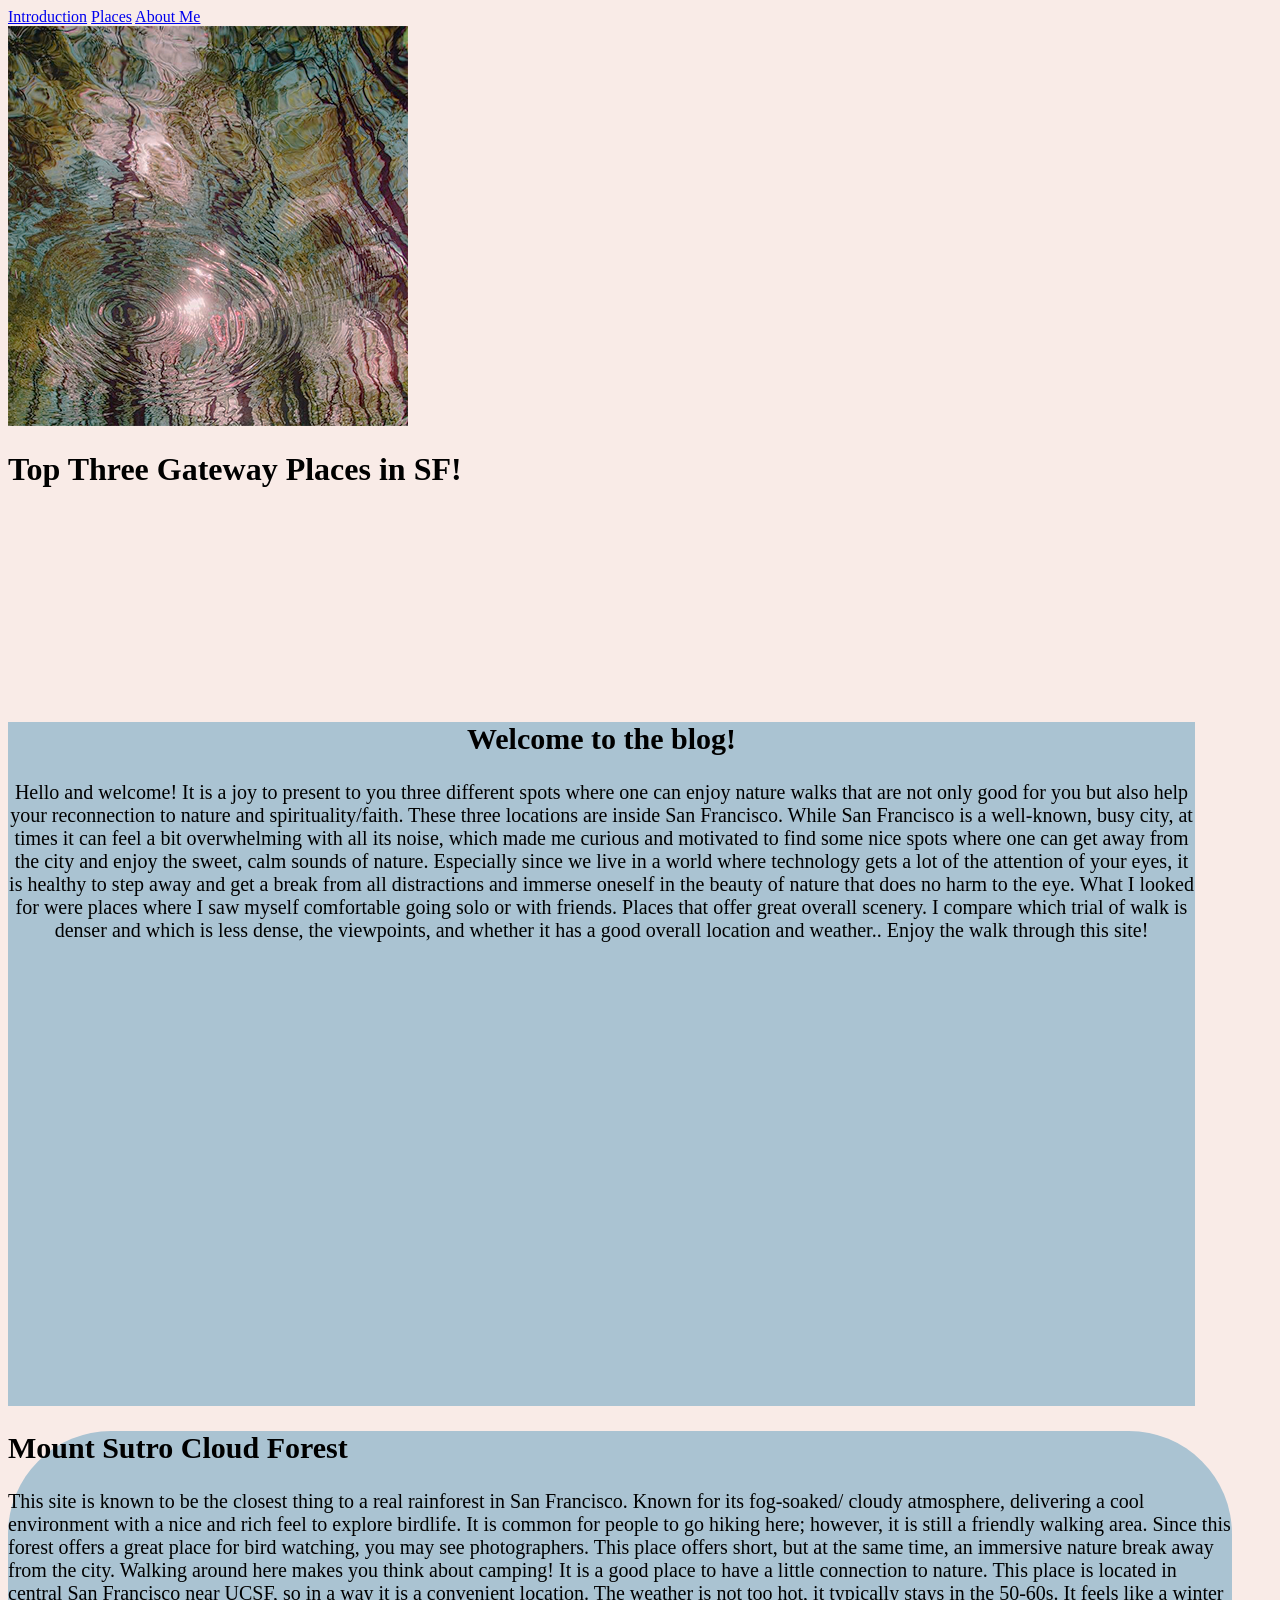
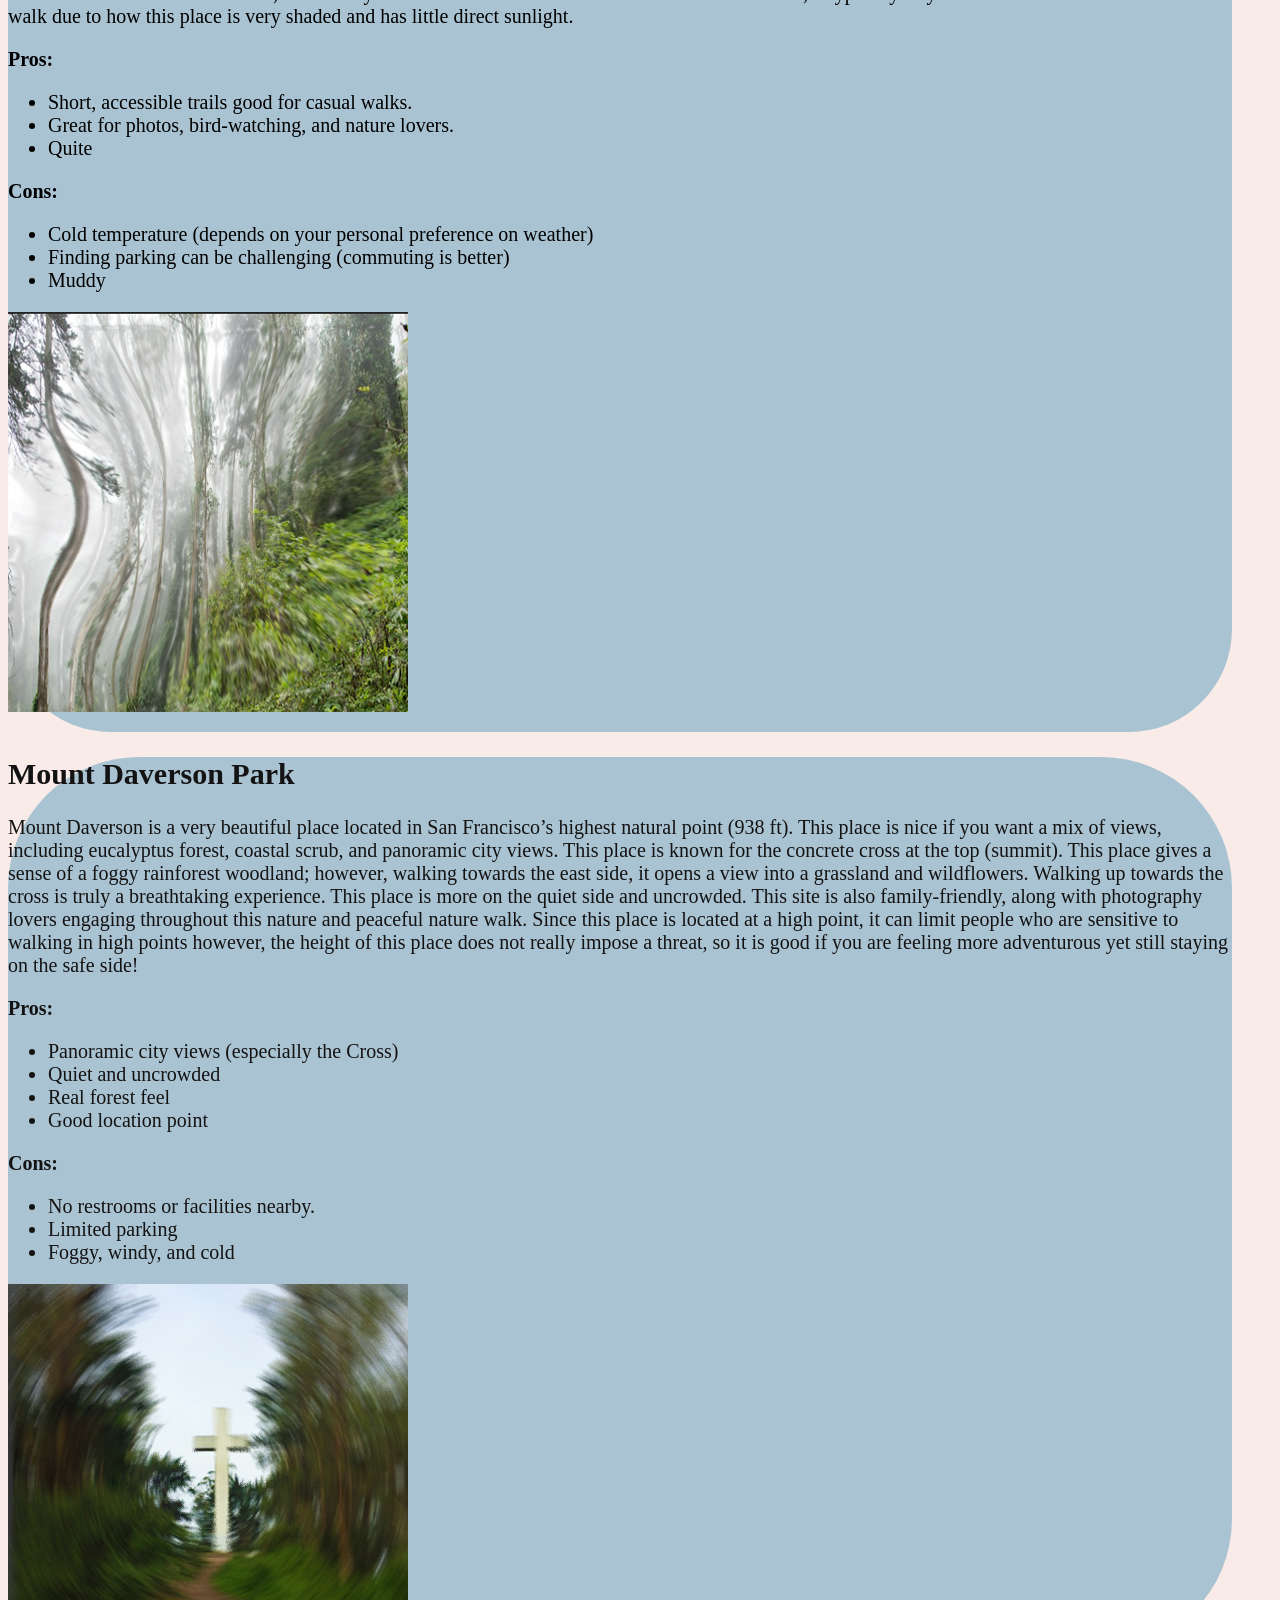
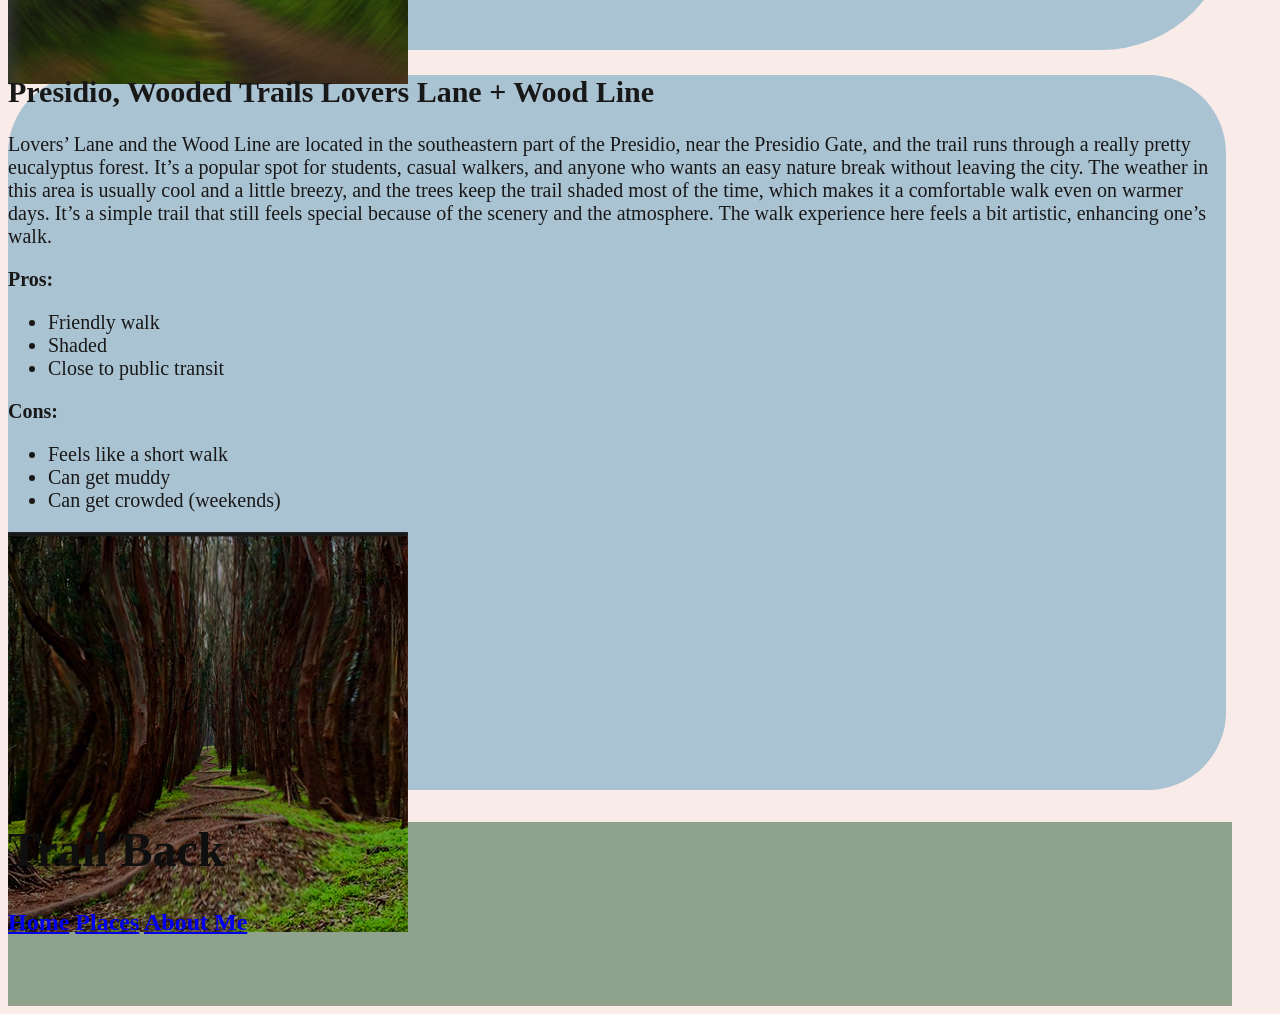
==== index.html @ d63a4e83 "initial push to server" ====
<!doctype html>

<html lang="en">

<head>
    
    <meta charset="UTF-8">

    <link rel="stylesheet" href="css/main.css">
    
    <title>Top Green Gateway Places in SF!</title>
</head>

<body>

    <nav>
        <a href="#opening">Introduction</a>
        <a href="#one"one>Places</a>
        <a href="about/about.html">About Me</a>
    </nav>

    <header>
        <img src="img/coverforest.png" alt="headshot of a watery forest illustration">
        <h1>
            Top Three Gateway Places in SF!
        </h1>
    </header>

    <section id="opening">
        <h1>
            Welcome to the blog!
        </h1>
        <p>
            Hello and welcome! It is a joy to present to you three different spots where one can enjoy nature walks that are not only good for you but also help your reconnection to nature and spirituality/faith. These three locations are inside San Francisco. While San Francisco is a well-known, busy city, at times it can feel a bit overwhelming with all its noise, which made me curious and motivated to find some nice spots where one can get away from the city and enjoy the sweet, calm sounds of nature. Especially since we live in a world where technology gets a lot of the attention of your eyes, it is healthy to step away and get a break from all distractions and immerse oneself in the beauty of nature that does no harm to the eye. 
            What I looked for were places where I saw myself comfortable going solo or with friends. Places that offer great overall scenery. I compare which trial of walk is denser and which is less dense, the viewpoints, and whether it has a good overall location and weather.. Enjoy the walk through this site!
        </p>
    </section>

    <section id="one">
        <h1>
            Mount Sutro Cloud Forest
        </h1>
        <p>
            This site is known to be the closest thing to a real rainforest in San Francisco. Known for its fog-soaked/ cloudy atmosphere, delivering a cool environment with a nice and rich feel to explore birdlife. It is common for people to go hiking here; however, it is still a friendly walking area. Since this forest offers a great place for bird watching, you may see photographers. This place offers short, but at the same time, an immersive nature break away from the city. Walking around here makes you think about camping! It is a good place to have a little connection to nature. This place is located in central San Francisco near UCSF, so in a way it is a convenient location. The weather is not too hot, it typically stays in the 50-60s. It feels like a winter walk due to how this place is very shaded and has little direct sunlight.
        </p>
       <strong>Pros:</strong>
            <ul>
            <li>Short, accessible trails good for casual walks.</li>
            <li>Great for photos, bird‑watching, and nature lovers.</li>
            <li>Quite</li>
            </ul>
           
            <strong>Cons:</strong>
            <ul>
            <li>Cold temperature (depends on your personal preference on weather)</li>
            <li>Finding parking can be challenging (commuting is better)</li>
            <li>Muddy</li>
            </ul>
        <img src="img/copypinch.png" alt="headshot of a cloudy forest location">
    </section>

    <section id="two">
        <h1>
            Mount Daverson Park
        </h1>
        <p>
            Mount Daverson is a very beautiful place located in San Francisco’s highest natural point (938 ft). This place is nice if you want a mix of views, including eucalyptus forest, coastal scrub, and panoramic city views. This place is known for the concrete cross at the top (summit). This place gives a sense of a foggy rainforest woodland; however, walking towards the east side, it opens a view into a grassland and wildflowers. Walking up towards the cross is truly a breathtaking experience. This place is more on the quiet side and uncrowded. This site is also family-friendly, along with photography lovers engaging throughout this nature and peaceful nature walk. Since this place is located at a high point, it can limit people who are sensitive to walking in high points however, the height of this place does not really impose a threat, so it is good if you are feeling more adventurous yet still staying on the safe side!
        </p>
         <strong>Pros:</strong>
            <ul>
            <li>Panoramic city views (especially the Cross)</li>
            <li>Quiet and uncrowded</li>
            <li>Real forest feel</li>
            <li>Good location point</li>
            </ul>

            <strong>Cons:</strong>
            <ul>
            <li>No restrooms or facilities nearby.</li>
            <li>Limited parking</li>
            <li>Foggy, windy, and cold</li>
            </ul>
        <img src="img/radialcross.png" alt="Headshot of a cross at the highest point in a forest location">
    </section>

    <section id="three">
        <h1>
            Presidio, Wooded Trails Lovers Lane + Wood Line
        </h1>
        <p>
           Lovers’ Lane and the Wood Line are located in the southeastern part of the Presidio, near the Presidio Gate, and the trail runs through a really pretty eucalyptus forest. It’s a popular spot for students, casual walkers, and anyone who wants an easy nature break without leaving the city. The weather in this area is usually cool and a little breezy, and the trees keep the trail shaded most of the time, which makes it a comfortable walk even on warmer days. It’s a simple trail that still feels special because of the scenery and the atmosphere. The walk experience here feels a bit artistic, enhancing one’s walk. 
        </p>
        
        <strong>Pros:</strong>
            <ul>
            <li>Friendly walk</li>
            <li>Shaded</li>
            <li>Close to public transit</li>
            </ul>

            <strong>Cons:</strong>
            <ul>
            <li>Feels like a short walk</li>
            <li>Can get muddy</li>
            <li>Can get crowded (weekends)</li>
            </ul>

        <img src="img/thirdforest.png" alt="headshot of a cloudy forest with a long curvy wood trail">
    </section>
    <footer>
        <h1>Trail Back</h1>
        <p>
           <a href="#opening">Home</a>
           <a href="#one">Places</a>
           <a href="about/about.html">About Me</a>
        </p>
    </footer>
</body>
                   
</html>
---- css/main.css ----
body {
    background-color: #F9EBE7;
}

header {
width: 671px;
height: 671px;
aspect-ratio: 1/1;
background: url(<path-to-image>) #AAC3D2 / cover no-repeat;
}

#opening {
width: 1187px;
height: 684px;
background: #AAC3D2;
color: #000;
text-align: center;
font-size: 20px;
font-style: normal;
font-weight: 500;
line-height: normal;
}

#one{
width: 1224px;
height: 901px;
border-radius: 103px;
background: #AAC3D2;
color: #000;
font-size: 20px;
font-style: normal;
font-weight: 500;
line-height: normal;
}

#two {
width: 1224px;
height: 893px;
border-radius: 131px;
background: #AAC3D2;
color: #141313;
font-family: Inter;
font-size: 20px;
font-style: normal;
font-weight: 500;
line-height: normal;
}

#three {
width: 1218px;
height: 715px;
border-radius: 78px;
background: #AAC3D2;
color: #191818;
font-size: 20px;
font-style: normal;
font-weight: 500;
line-height: normal;
}

footer {
width: 1224px;
height: 184px;
background: #8EA28E;
color: #0F0F0F;
font-size: 24px;
font-style: normal;
font-weight: 700;
line-height: normal;
}
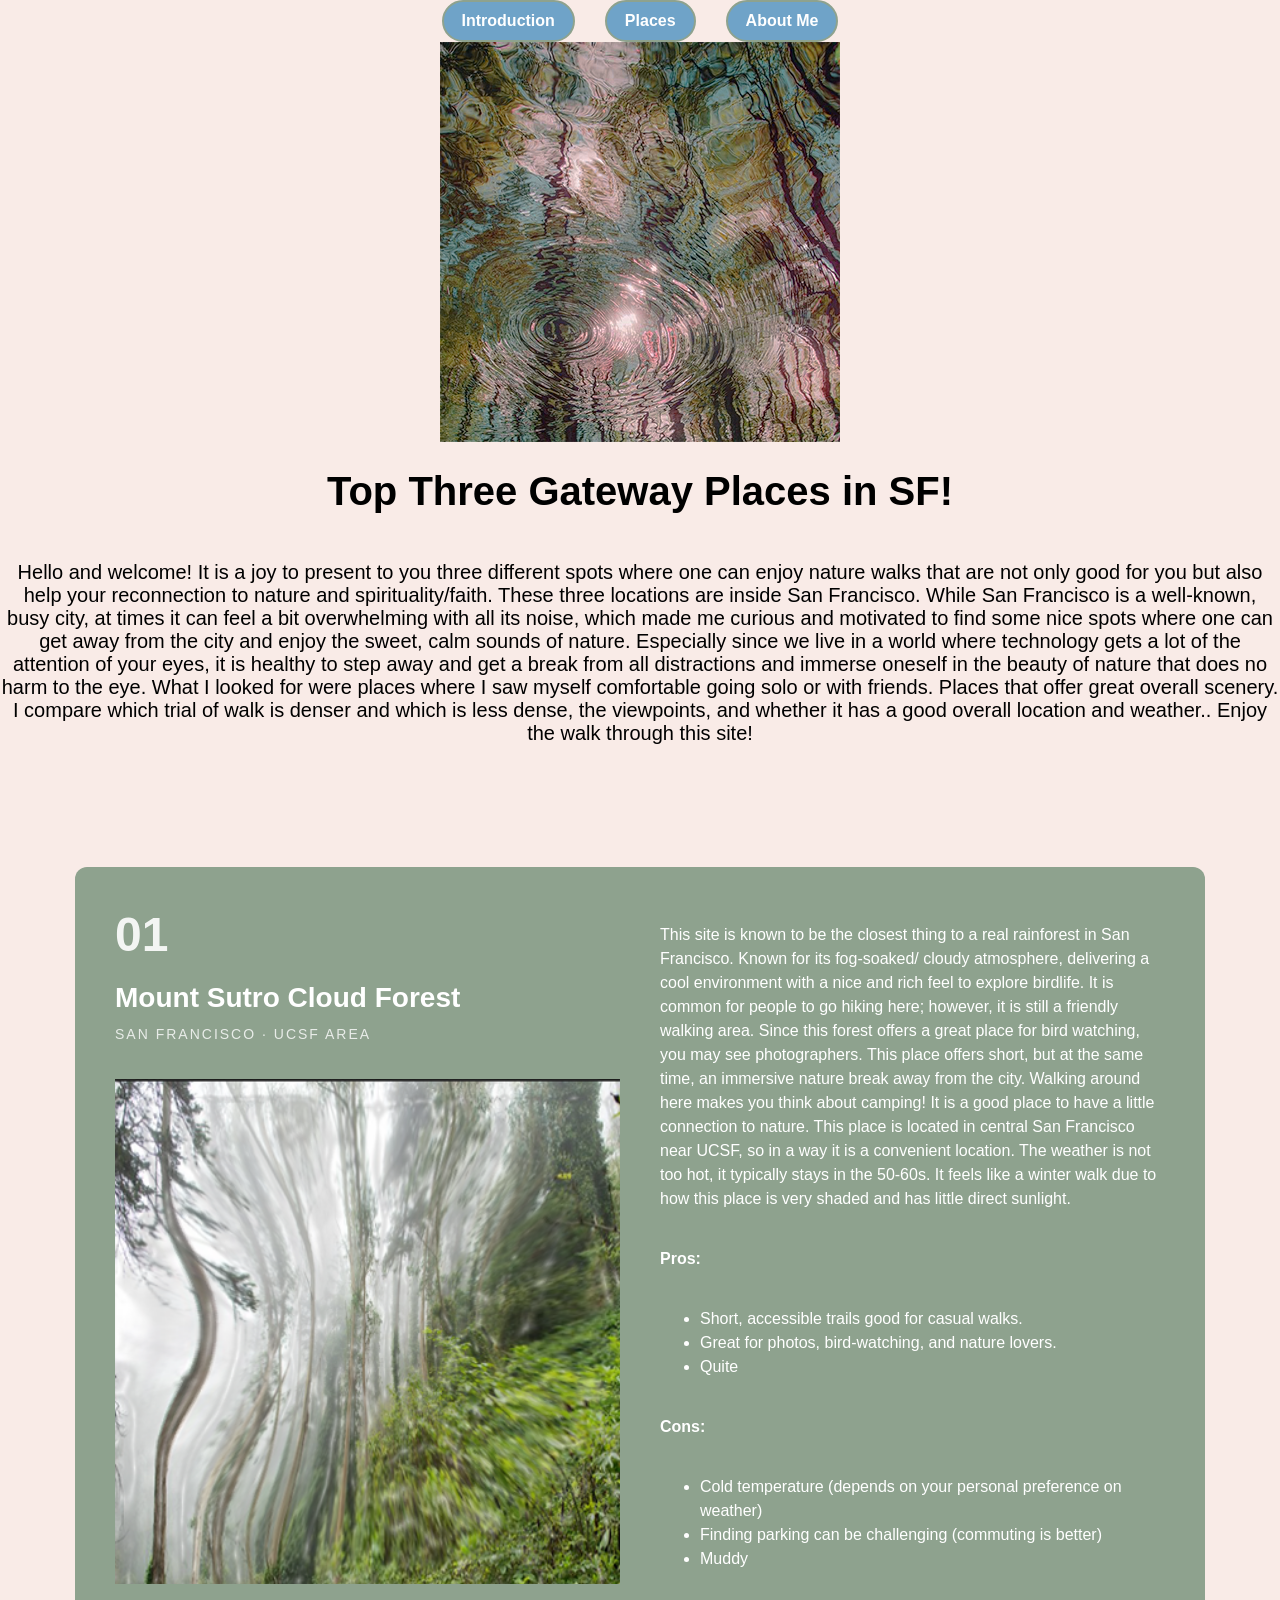
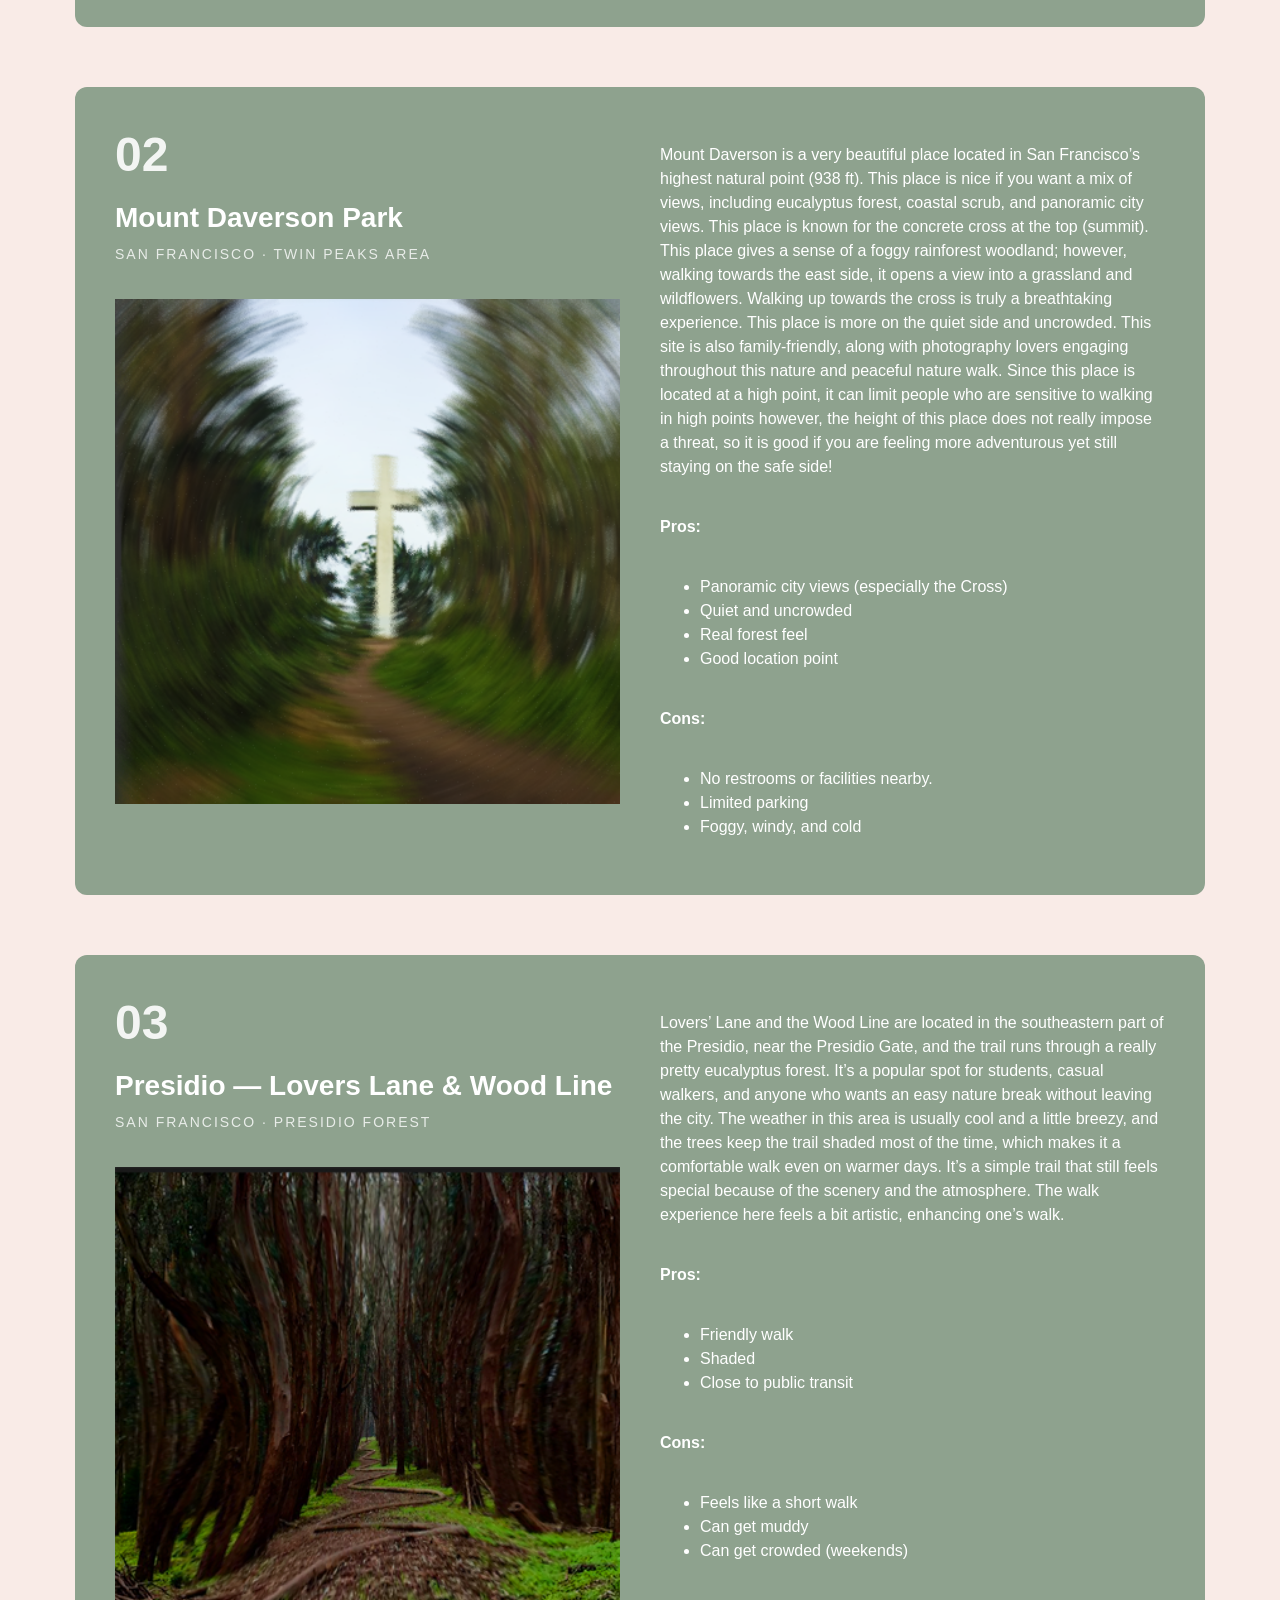
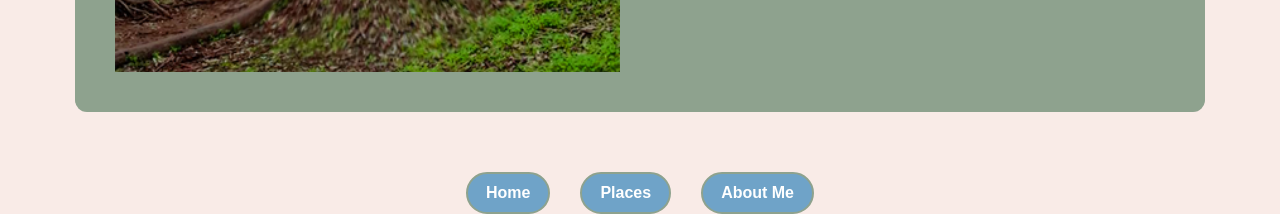
==== commit 3df9fe27: "changes" ====
--- a/index.html
+++ b/index.html
@@ -7,43 +7,49 @@
     <meta charset="UTF-8">
 
     <link rel="stylesheet" href="css/main.css">
-    
-    <title>Top Green Gateway Places in SF!</title>
+   
+    <link rel="preconnect" href="https://fonts.googleapis.com">
+    <link rel="preconnect" href="https://fonts.gstatic.com" crossorigin>
+    <link href="https://fonts.googleapis.com/css2?family=Prociono&family=Tangerine:wght@400;700&display=swap" rel="stylesheet">
 </head>
 
 <body>
 
-    <nav>
+<section>
+    <nav class="top-links">
         <a href="#opening">Introduction</a>
         <a href="#one"one>Places</a>
         <a href="about/about.html">About Me</a>
     </nav>
+</section>
 
     <header>
         <img src="img/coverforest.png" alt="headshot of a watery forest illustration">
+       
         <h1>
             Top Three Gateway Places in SF!
         </h1>
-    </header>
-
-    <section id="opening">
-        <h1>
-            Welcome to the blog!
-        </h1>
+   
         <p>
             Hello and welcome! It is a joy to present to you three different spots where one can enjoy nature walks that are not only good for you but also help your reconnection to nature and spirituality/faith. These three locations are inside San Francisco. While San Francisco is a well-known, busy city, at times it can feel a bit overwhelming with all its noise, which made me curious and motivated to find some nice spots where one can get away from the city and enjoy the sweet, calm sounds of nature. Especially since we live in a world where technology gets a lot of the attention of your eyes, it is healthy to step away and get a break from all distractions and immerse oneself in the beauty of nature that does no harm to the eye. 
             What I looked for were places where I saw myself comfortable going solo or with friends. Places that offer great overall scenery. I compare which trial of walk is denser and which is less dense, the viewpoints, and whether it has a good overall location and weather.. Enjoy the walk through this site!
         </p>
+        </header>
     </section>
 
-    <section id="one">
-        <h1>
-            Mount Sutro Cloud Forest
-        </h1>
+    <section id="one" class="place-card">
+        <div class="left-side">
+        <h2 class="place-number">01</h2>
+        <h1 class="place-title"> Mount Sutro Cloud Forest </h1>
+         <p class="place-region">SAN FRANCISCO · UCSF AREA</p>
+        <img src="img/copypinch.png" alt="headshot of a cloudy forest location">
+        </div>
+        
+        <div class="right-side">
         <p>
-            This site is known to be the closest thing to a real rainforest in San Francisco. Known for its fog-soaked/ cloudy atmosphere, delivering a cool environment with a nice and rich feel to explore birdlife. It is common for people to go hiking here; however, it is still a friendly walking area. Since this forest offers a great place for bird watching, you may see photographers. This place offers short, but at the same time, an immersive nature break away from the city. Walking around here makes you think about camping! It is a good place to have a little connection to nature. This place is located in central San Francisco near UCSF, so in a way it is a convenient location. The weather is not too hot, it typically stays in the 50-60s. It feels like a winter walk due to how this place is very shaded and has little direct sunlight.
-        </p>
-       <strong>Pros:</strong>
+            This site is known to be the closest thing to a real rainforest in San Francisco. Known for its fog-soaked/ cloudy atmosphere, delivering a cool environment with a nice and rich feel to explore birdlife. It is common for people to go hiking here; however, it is still a friendly walking area. Since this forest offers a great place for bird watching, you may see photographers. This place offers short, but at the same time, an immersive nature break away from the city. Walking around here makes you think about camping! It is a good place to have a little connection to nature. This place is located in central San Francisco near UCSF, so in a way it is a convenient location. The weather is not too hot, it typically stays in the 50-60s. It feels like a winter walk due to how this place is very shaded and has little direct sunlight.</p>
+
+            <strong>Pros:</strong>
             <ul>
             <li>Short, accessible trails good for casual walks.</li>
             <li>Great for photos, bird‑watching, and nature lovers.</li>
@@ -56,13 +62,18 @@
             <li>Finding parking can be challenging (commuting is better)</li>
             <li>Muddy</li>
             </ul>
-        <img src="img/copypinch.png" alt="headshot of a cloudy forest location">
+        </div>
     </section>
 
-    <section id="two">
-        <h1>
-            Mount Daverson Park
-        </h1>
+    <section id="two" class="place-card">
+        <div class="left-side">
+        <h2 class="place-number">02</h2>
+        <h1 class="place-title"> Mount Daverson Park</h1>
+            <p class="place-region">SAN FRANCISCO · TWIN PEAKS AREA</p>
+        <img src="img/radialcross.png" alt="Headshot of a cross at the highest point in a forest location">
+        </div>
+
+        <div class="right-side">
         <p>
             Mount Daverson is a very beautiful place located in San Francisco’s highest natural point (938 ft). This place is nice if you want a mix of views, including eucalyptus forest, coastal scrub, and panoramic city views. This place is known for the concrete cross at the top (summit). This place gives a sense of a foggy rainforest woodland; however, walking towards the east side, it opens a view into a grassland and wildflowers. Walking up towards the cross is truly a breathtaking experience. This place is more on the quiet side and uncrowded. This site is also family-friendly, along with photography lovers engaging throughout this nature and peaceful nature walk. Since this place is located at a high point, it can limit people who are sensitive to walking in high points however, the height of this place does not really impose a threat, so it is good if you are feeling more adventurous yet still staying on the safe side!
         </p>
@@ -80,13 +91,18 @@
             <li>Limited parking</li>
             <li>Foggy, windy, and cold</li>
             </ul>
-        <img src="img/radialcross.png" alt="Headshot of a cross at the highest point in a forest location">
+            </div>
     </section>
 
-    <section id="three">
-        <h1>
-            Presidio, Wooded Trails Lovers Lane + Wood Line
-        </h1>
+    <section id="three" class="place-card">
+        <div class="left-side">
+        <h2 class="place-number">03</h2> 
+        <h1 class="place-title">Presidio — Lovers Lane & Wood Line</h1>
+        <p class="place-region">SAN FRANCISCO · PRESIDIO FOREST</p>
+        <img src="img/thirdforest.png" alt="headshot of a cloudy forest with a long curvy wood trail">
+        </div>
+
+        <div class="right-side">
         <p>
            Lovers’ Lane and the Wood Line are located in the southeastern part of the Presidio, near the Presidio Gate, and the trail runs through a really pretty eucalyptus forest. It’s a popular spot for students, casual walkers, and anyone who wants an easy nature break without leaving the city. The weather in this area is usually cool and a little breezy, and the trees keep the trail shaded most of the time, which makes it a comfortable walk even on warmer days. It’s a simple trail that still feels special because of the scenery and the atmosphere. The walk experience here feels a bit artistic, enhancing one’s walk. 
         </p>
@@ -104,16 +120,15 @@
             <li>Can get muddy</li>
             <li>Can get crowded (weekends)</li>
             </ul>
+        </div>
+    </section>
 
-        <img src="img/thirdforest.png" alt="headshot of a cloudy forest with a long curvy wood trail">
-    </section>
     <footer>
-        <h1>Trail Back</h1>
-        <p>
+        <nav class="footer-links">
            <a href="#opening">Home</a>
            <a href="#one">Places</a>
            <a href="about/about.html">About Me</a>
-        </p>
+        </nav>
     </footer>
 </body>
                    
--- a/css/main.css
+++ b/css/main.css
@@ -1,20 +1,43 @@
 
 body {
     background-color: #F9EBE7;
+    font-family: "Helvetica Neue", Arial, sans-serif;
+    margin: 0;
+    padding: 0;
+}
+
+.top-links{
+     display: flex;
+    justify-content: center;
+    gap: 30px;
+}
+
+.top-links a{
+     color: white;
+    text-decoration: none;
+    font-weight: bold;
+    font-size: 16px;
+
+    padding: 10px 18px;  
+    background-color:#6FA3C8;        
+    border: 2px solid #8EA28E;    
+    border-radius: 25px;        
+    transition: 0.2s ease;
+}
+
+.top-links a:hover{
+    opacity: 0.7;
+    background-color: #A7B8C4;
+    transform: scale(1.05);
 }
 
 header {
-width: 671px;
-height: 671px;
-aspect-ratio: 1/1;
-background: url(<path-to-image>) #AAC3D2 / cover no-repeat;
-}
-
-#opening {
-width: 1187px;
-height: 684px;
-background: #AAC3D2;
-color: #000;
+width: 100%;
+margin-bottom: 8%;
+display: flex;
+flex-direction: column;
+justify-content: center;
+align-items: center;
 text-align: center;
 font-size: 20px;
 font-style: normal;
@@ -22,50 +45,96 @@
 line-height: normal;
 }
 
-#one{
-width: 1224px;
-height: 901px;
-border-radius: 103px;
-background: #AAC3D2;
-color: #000;
-font-size: 20px;
-font-style: normal;
-font-weight: 500;
-line-height: normal;
+.place-card {
+    background-color: #8EA28E;
+    max-width: 1050px;
+    margin: 60px auto;
+    padding: 40px;
+    border-radius: 12px;
+
+    display: grid;
+    grid-template-columns: 1fr 1fr;
+    gap: 40px;
 }
 
-#two {
-width: 1224px;
-height: 893px;
-border-radius: 131px;
-background: #AAC3D2;
-color: #141313;
-font-family: Inter;
-font-size: 20px;
-font-style: normal;
-font-weight: 500;
-line-height: normal;
+/* LEFT SIDE */
+.left-side {
+    display: flex;
+    flex-direction: column;
+    gap: 20px;
 }
 
-#three {
-width: 1218px;
-height: 715px;
-border-radius: 78px;
-background: #AAC3D2;
-color: #191818;
-font-size: 20px;
-font-style: normal;
-font-weight: 500;
-line-height: normal;
+.place-number {
+    font-size: 48px;
+    margin: 0;
+    color: white;
+    opacity: 0.9;
 }
 
-footer {
-width: 1224px;
-height: 184px;
-background: #8EA28E;
-color: #0F0F0F;
-font-size: 24px;
-font-style: normal;
-font-weight: 700;
-line-height: normal;
-}+.place-title {
+    font-size: 28px;
+    margin: 0;
+    color: white;
+}
+
+.place-region {
+    font-size: 14px;
+    letter-spacing: 2px;
+    color: white;
+    opacity: 0.8;
+    margin-top: -10px;
+}
+
+.place-image {
+    width: 100%;
+    height: 260px;
+    object-fit: cover;
+    border-radius: 8px;
+}
+
+.left-side p,
+.left-side ul,
+.left-side strong {
+    color: white;
+    line-height: 1.5;
+}
+
+.right-side {
+    display: flex;
+    flex-direction: column;
+    gap: 20px;
+    color: white;
+    line-height: 1.5;
+}
+
+.footer-nav h1 {
+    color: white;
+    margin-bottom: 20px;
+    font-size: 28px;
+}
+
+.footer-links {
+    display: flex;
+    justify-content: center;
+    gap: 30px;
+}
+
+.footer-links a {
+    color: white;
+    text-decoration: none;
+    font-weight: bold;
+    font-size: 16px;
+
+    padding: 10px 18px;  
+    background-color:#6FA3C8;        
+    border: 2px solid #8EA28E;    
+    border-radius: 25px;        
+    transition: 0.2s ease;
+}
+
+.footer-links a:hover {
+    opacity: 0.7;
+    background-color: #A7B8C4;
+    transform: scale(1.05);                    
+}
+
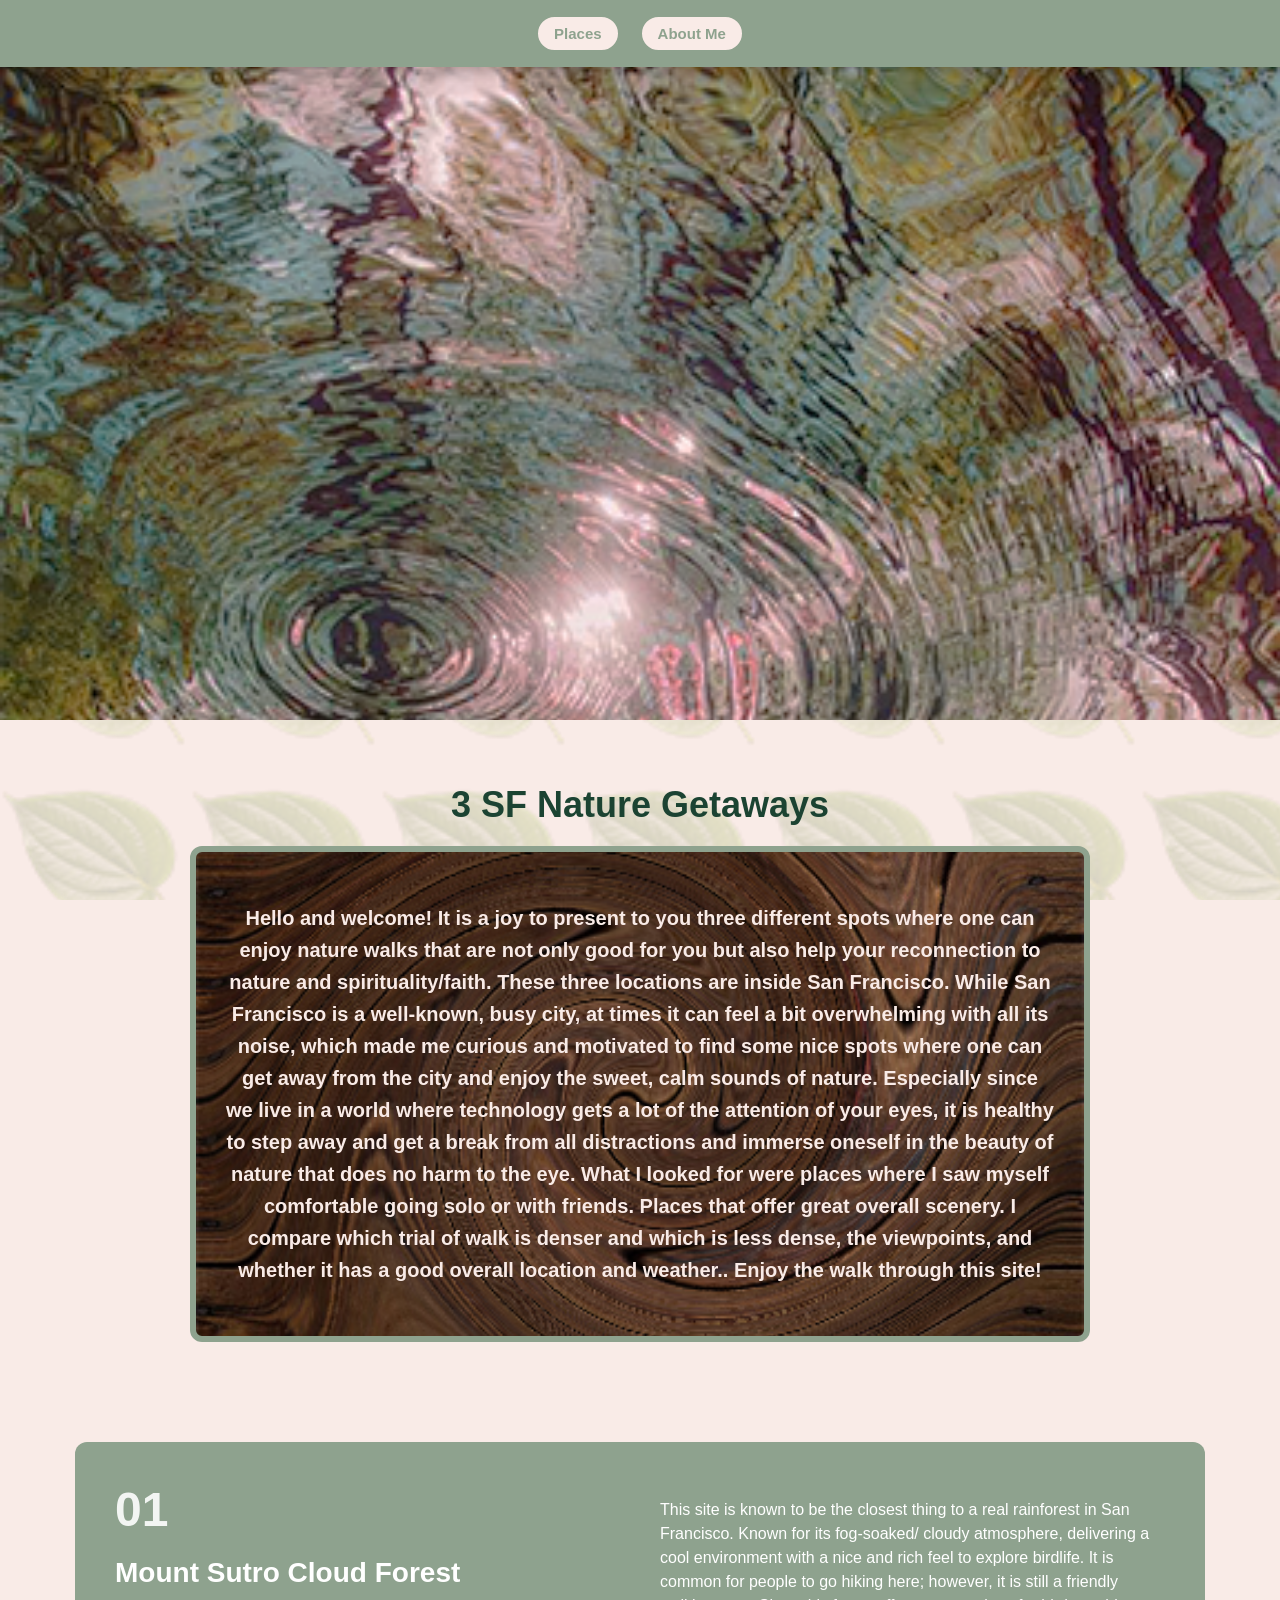
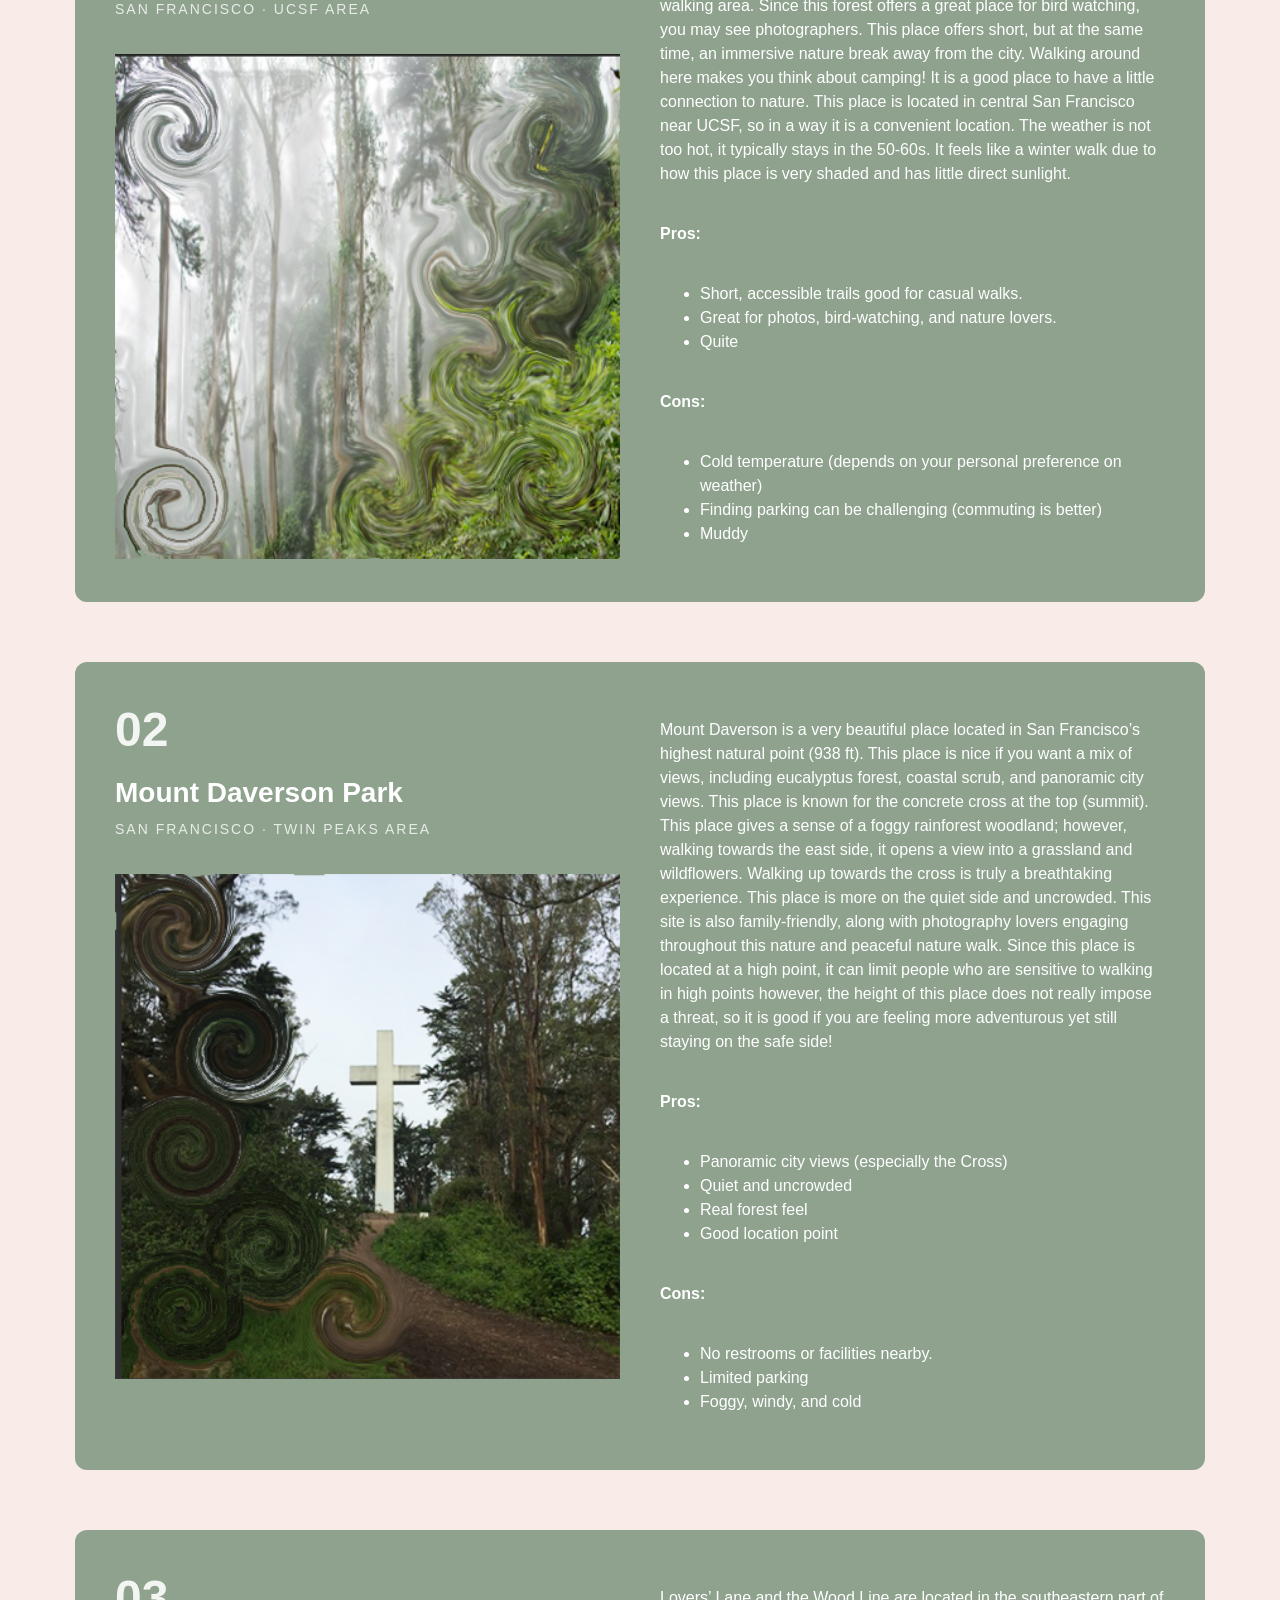
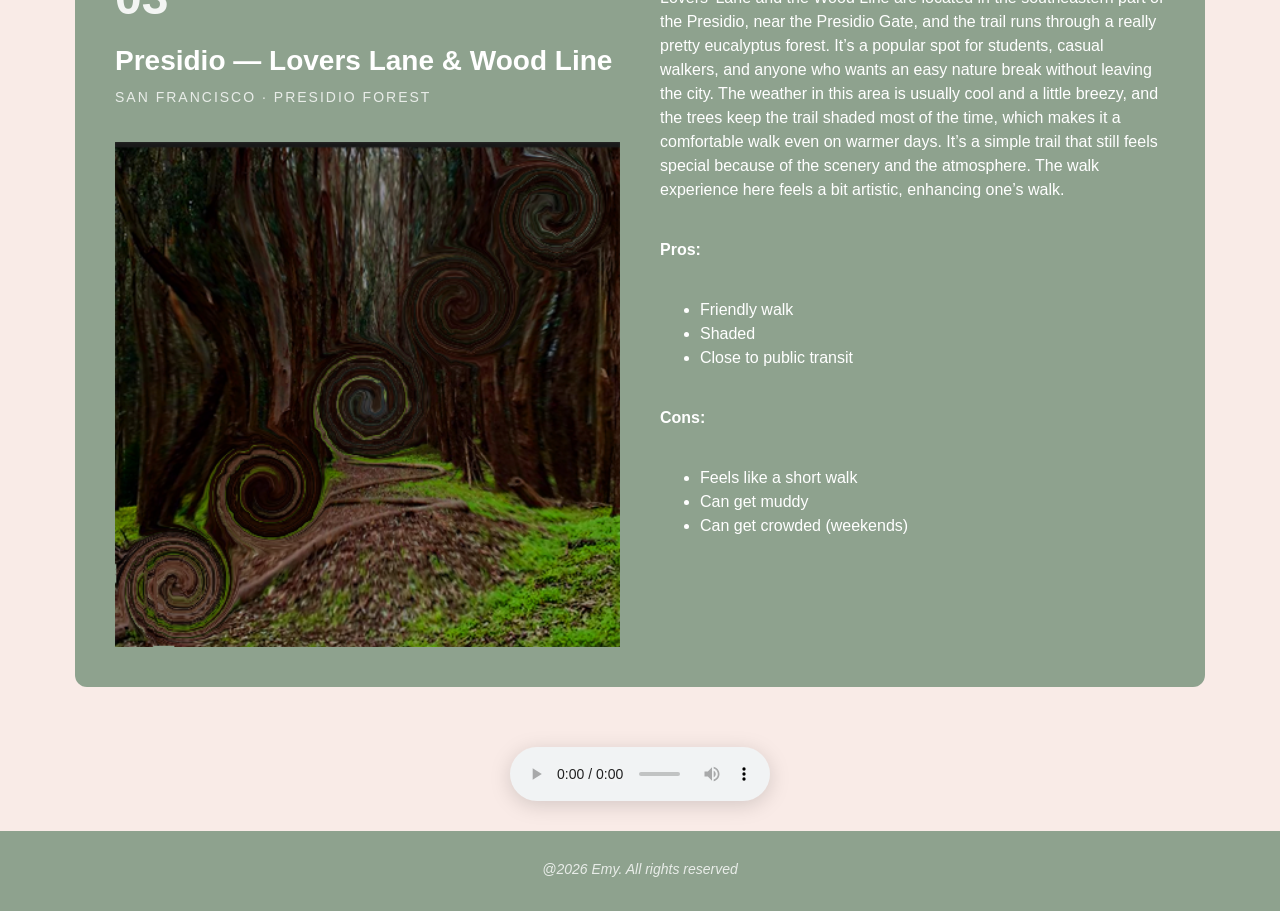
==== commit e631dbf2: "final changes" ====
--- a/index.html
+++ b/index.html
@@ -17,32 +17,35 @@
 
 <section>
     <nav class="top-links">
-        <a href="#opening">Introduction</a>
+        <div class="nav-box">
         <a href="#one"one>Places</a>
         <a href="about/about.html">About Me</a>
+        </div>
     </nav>
 </section>
 
-    <header>
-        <img src="img/coverforest.png" alt="headshot of a watery forest illustration">
+<header>
+    <img class="header-image" src="img/coverforest.png" alt="headshot of a watery forest illustration">
        
+    <div class="header-content">
         <h1>
-            Top Three Gateway Places in SF!
+            3 SF Nature Getaways
         </h1>
-   
-        <p>
+    <div class="header-text-box">
+            <p>
             Hello and welcome! It is a joy to present to you three different spots where one can enjoy nature walks that are not only good for you but also help your reconnection to nature and spirituality/faith. These three locations are inside San Francisco. While San Francisco is a well-known, busy city, at times it can feel a bit overwhelming with all its noise, which made me curious and motivated to find some nice spots where one can get away from the city and enjoy the sweet, calm sounds of nature. Especially since we live in a world where technology gets a lot of the attention of your eyes, it is healthy to step away and get a break from all distractions and immerse oneself in the beauty of nature that does no harm to the eye. 
             What I looked for were places where I saw myself comfortable going solo or with friends. Places that offer great overall scenery. I compare which trial of walk is denser and which is less dense, the viewpoints, and whether it has a good overall location and weather.. Enjoy the walk through this site!
-        </p>
-        </header>
-    </section>
+            </p>
+        </div>
+     </div>
+</header>
 
     <section id="one" class="place-card">
         <div class="left-side">
         <h2 class="place-number">01</h2>
         <h1 class="place-title"> Mount Sutro Cloud Forest </h1>
          <p class="place-region">SAN FRANCISCO · UCSF AREA</p>
-        <img src="img/copypinch.png" alt="headshot of a cloudy forest location">
+        <img src="img/refinedfirsttwist.png" alt="headshot of a cloudy forest location">
         </div>
         
         <div class="right-side">
@@ -70,7 +73,7 @@
         <h2 class="place-number">02</h2>
         <h1 class="place-title"> Mount Daverson Park</h1>
             <p class="place-region">SAN FRANCISCO · TWIN PEAKS AREA</p>
-        <img src="img/radialcross.png" alt="Headshot of a cross at the highest point in a forest location">
+        <img src="img/purelove.png" alt="Headshot of a cross at the highest point in a forest location">
         </div>
 
         <div class="right-side">
@@ -99,7 +102,7 @@
         <h2 class="place-number">03</h2> 
         <h1 class="place-title">Presidio — Lovers Lane & Wood Line</h1>
         <p class="place-region">SAN FRANCISCO · PRESIDIO FOREST</p>
-        <img src="img/thirdforest.png" alt="headshot of a cloudy forest with a long curvy wood trail">
+        <img src="img/definedthird.png" alt="headshot of a cloudy forest with a long curvy wood trail">
         </div>
 
         <div class="right-side">
@@ -123,12 +126,13 @@
         </div>
     </section>
 
+<audio controls>
+    <source src="audio/forest.mp3" type="audio/mp3">
+</audio>
+
     <footer>
-        <nav class="footer-links">
-           <a href="#opening">Home</a>
-           <a href="#one">Places</a>
-           <a href="about/about.html">About Me</a>
-        </nav>
+        <p class="copyright">@2026 Emy. All rights reserved
+            </p>
     </footer>
 </body>
                    
--- a/css/main.css
+++ b/css/main.css
@@ -6,44 +6,109 @@
     padding: 0;
 }
 
-.top-links{
-     display: flex;
-    justify-content: center;
-    gap: 30px;
+body::before {
+    content: "";
+    position: fixed;
+    top: 0;
+    left: 0;
+    width: 100%;
+    height: 100%;
+    background-image: url("../img/leafpic.png");
+    background-repeat: repeat;
+    background-size: 190px; /* bigger = fewer leaves */
+    opacity: 0.15; /* subtle */
+    pointer-events: none;
+    z-index: -1; /* behind everything */
 }
 
-.top-links a{
-     color: white;
+
+
+.top-links{
+    position: fixed;
+    top: 0;
+    left: 0;
+    width: 100%;             
+    z-index: 999;
+
+    background-color: #8EA28E;   
+    padding: 15px 0;             
+    box-shadow: 0 4px 12px rgba(0,0,0,0.15);
+}
+
+.nav-box {
+    display: flex;
+    justify-content: center;  
+    gap: 20px;
+}
+
+.nav-box a {
+    color: #8EA28E;
     text-decoration: none;
     font-weight: bold;
-    font-size: 16px;
+    font-size: 15px;
 
-    padding: 10px 18px;  
-    background-color:#6FA3C8;        
-    border: 2px solid #8EA28E;    
-    border-radius: 25px;        
+    padding: 8px 16px;
+    border-radius: 20px;
+
+    background-color: #F9EBE7;   
+    border: 2px solid #8EA28E;
     transition: 0.2s ease;
 }
 
-.top-links a:hover{
-    opacity: 0.7;
-    background-color: #A7B8C4;
+.nav-box a:hover {
+    background-color: #1B4332;
     transform: scale(1.05);
 }
 
-header {
-width: 100%;
-margin-bottom: 8%;
-display: flex;
-flex-direction: column;
-justify-content: center;
-align-items: center;
-text-align: center;
-font-size: 20px;
-font-style: normal;
-font-weight: 500;
-line-height: normal;
+.header-box {
+    width: 100%;
+    border: 8px solid #F9EBE7;  
+    box-sizing: border-box;
+    margin-bottom: 8%;
+    background-color: white;     
 }
+
+.header-image {
+    width: 100%;
+    height: 80vh;                
+    object-fit: cover;          
+    display: block;
+}
+
+.header-content {
+    padding: 40px;
+    max-width: 900px;
+    margin: 0 auto;
+    text-align: center;
+}
+
+.header-content h1 {
+    font-size: 36px;
+    margin-bottom: 20px;
+    color: #1B4332;
+}
+
+.header-content p {
+    font-size: 20px;
+    line-height: 1.6;
+    font-weight: bold;
+}
+
+.header-text-box {
+    border: 6px solid #8EA28E;    
+    padding: 30px;
+    border-radius: 12px;            
+    max-width: 900px;
+    margin: 0 auto;
+    color: #F9EBE7;
+
+    background-image: url(../img/wood.png);
+    background-size: cover;
+    background-position: center;
+    background-repeat: no-repeat;
+}
+
+
 
 .place-card {
     background-color: #8EA28E;
@@ -107,34 +172,26 @@
     line-height: 1.5;
 }
 
-.footer-nav h1 {
+footer {
+    text-align: center;
+    padding: 20px;
+    background-color: #8EA28E;
     color: white;
-    margin-bottom: 20px;
-    font-size: 28px;
+    font-size: 14px;
 }
 
-.footer-links {
-    display: flex;
-    justify-content: center;
-    gap: 30px;
+footer .copyright {
+    margin-top: 10px;
+    font-style: italic;
+    opacity: 0.8;
 }
 
-.footer-links a {
-    color: white;
-    text-decoration: none;
-    font-weight: bold;
-    font-size: 16px;
-
-    padding: 10px 18px;  
-    background-color:#6FA3C8;        
-    border: 2px solid #8EA28E;    
-    border-radius: 25px;        
-    transition: 0.2s ease;
+audio {
+    display: block;
+    margin: 30px auto;
+    width: 260px;
+    filter: drop-shadow(0 4px 10px rgba(0,0,0,0.15));
+    border-radius: 10px;
 }
 
-.footer-links a:hover {
-    opacity: 0.7;
-    background-color: #A7B8C4;
-    transform: scale(1.05);                    
-}
 
